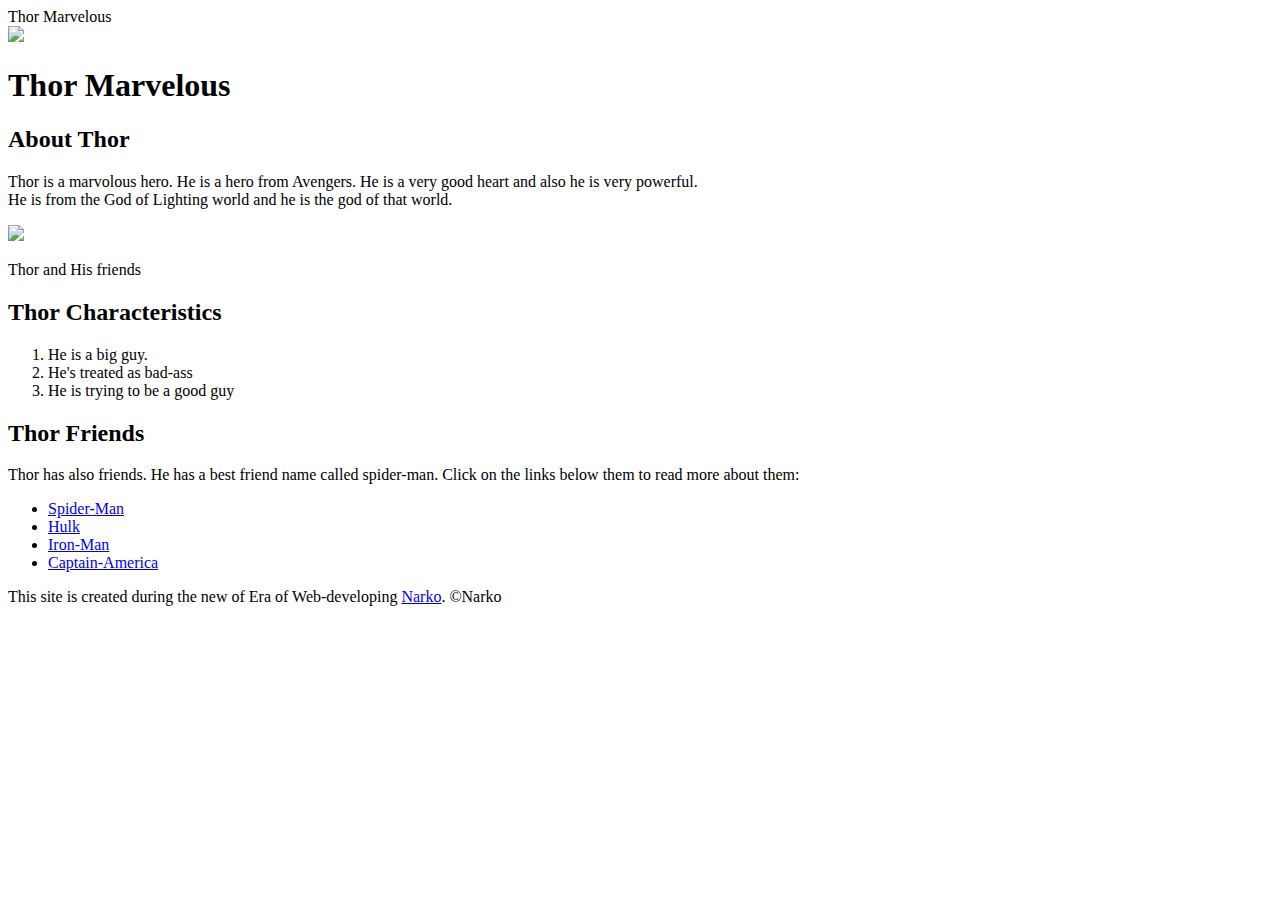
==== index.html @ 90554072 "Thor Added" ====
<!DOCTYPE html>
<html>
<head>
	
	<title> Thor Marvelous</title>
	<link rel="icon" href="Thor.jpeg">

<sub-title> Thor Marvelous</sub-title>
</head>
<body>
	<!-- Header element -->
	<header>
		<img src="Thor.jpeg">
		<h1> Thor Marvelous</h1>
	</header>
<!-- Main element -->
 <main>
 	<h2>About Thor </h2>
 	<p> Thor is a marvolous hero. He is a hero from Avengers. He is a very good heart and also he is very powerful.<br> He is from the God of Lighting world and he is the god of that world.</p>
 	<img src="ThorBody.jpeg">
 	<p>Thor and His friends</p>
 	<!--Characteristics  -->
 	<h2> Thor Characteristics</h2>
 	<ol>
 		<li> He is a big guy.</li>
 		<li>He's treated as bad-ass</li>
 		<li>He is trying to be a good guy</li>
	</ol>
	<!-- Friends -->
	<h2>Thor Friends</h2>
	<p>Thor has also friends. He has a best friend name called spider-man. 
	Click on the links below them to read more about them:</p>
	<ul>
		<li><a target="_blank" href="https://en.wikipedia.org/wiki/Spider-Man:_No_Way_Home"> Spider-Man</a></li>
		<li><a target="_blank" href="https://en.wikipedia.org/wiki/Hulk"> Hulk</a></li>
		<li><a target="_blank" href="https://en.wikipedia.org/wiki/Iron_Man_(2008_film)"> Iron-Man</a></li>
		<li><a target="_blank" href="https://en.wikipedia.org/wiki/Captain_America:_The_First_Avenger"> Captain-America</a></li>


	</ul>
 </main>
 <!-- footer -->
 <footer>
 	<p> This site is created during the new of Era of Web-developing <a href="https://tawang.com">Narko</a>. &copy;Narko
 	</p>

 </footer>


</body>
</html>
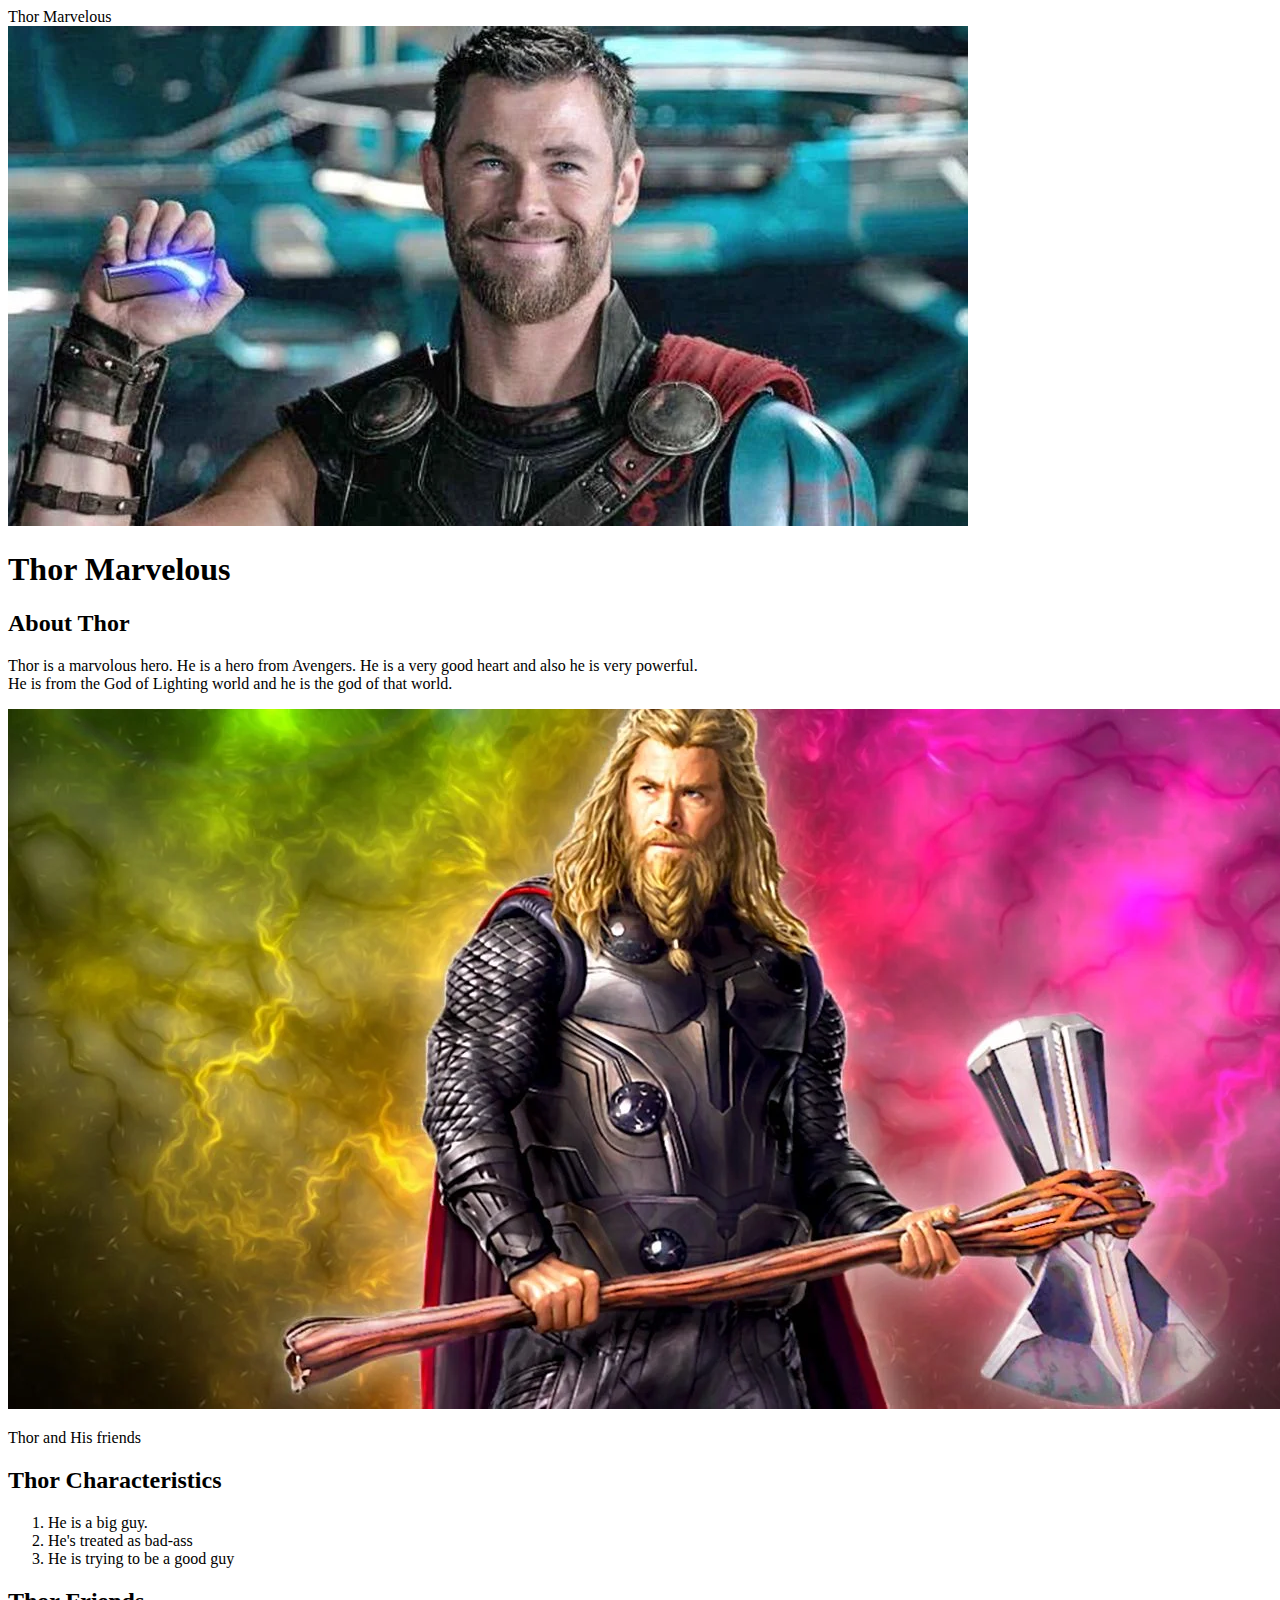
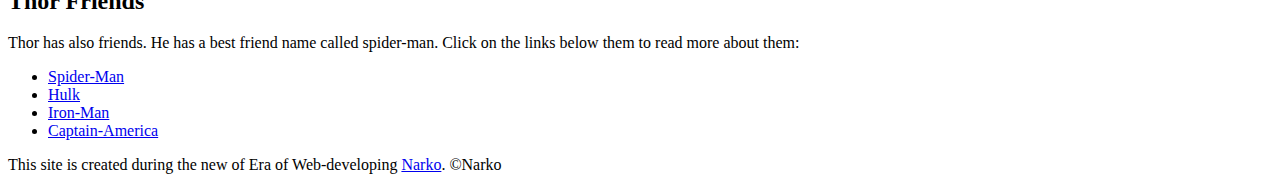
==== commit 37c7da8a: "html title update" ====
--- a/index.html
+++ b/index.html
@@ -2,7 +2,7 @@
 <html>
 <head>
 	
-	<title> Thor Marvelous</title>
+	<title style="text-align:center; font-size: 50px;"> Thor Marvelous</title>
 	<link rel="icon" href="Thor.jpeg">
 
 <sub-title> Thor Marvelous</sub-title>
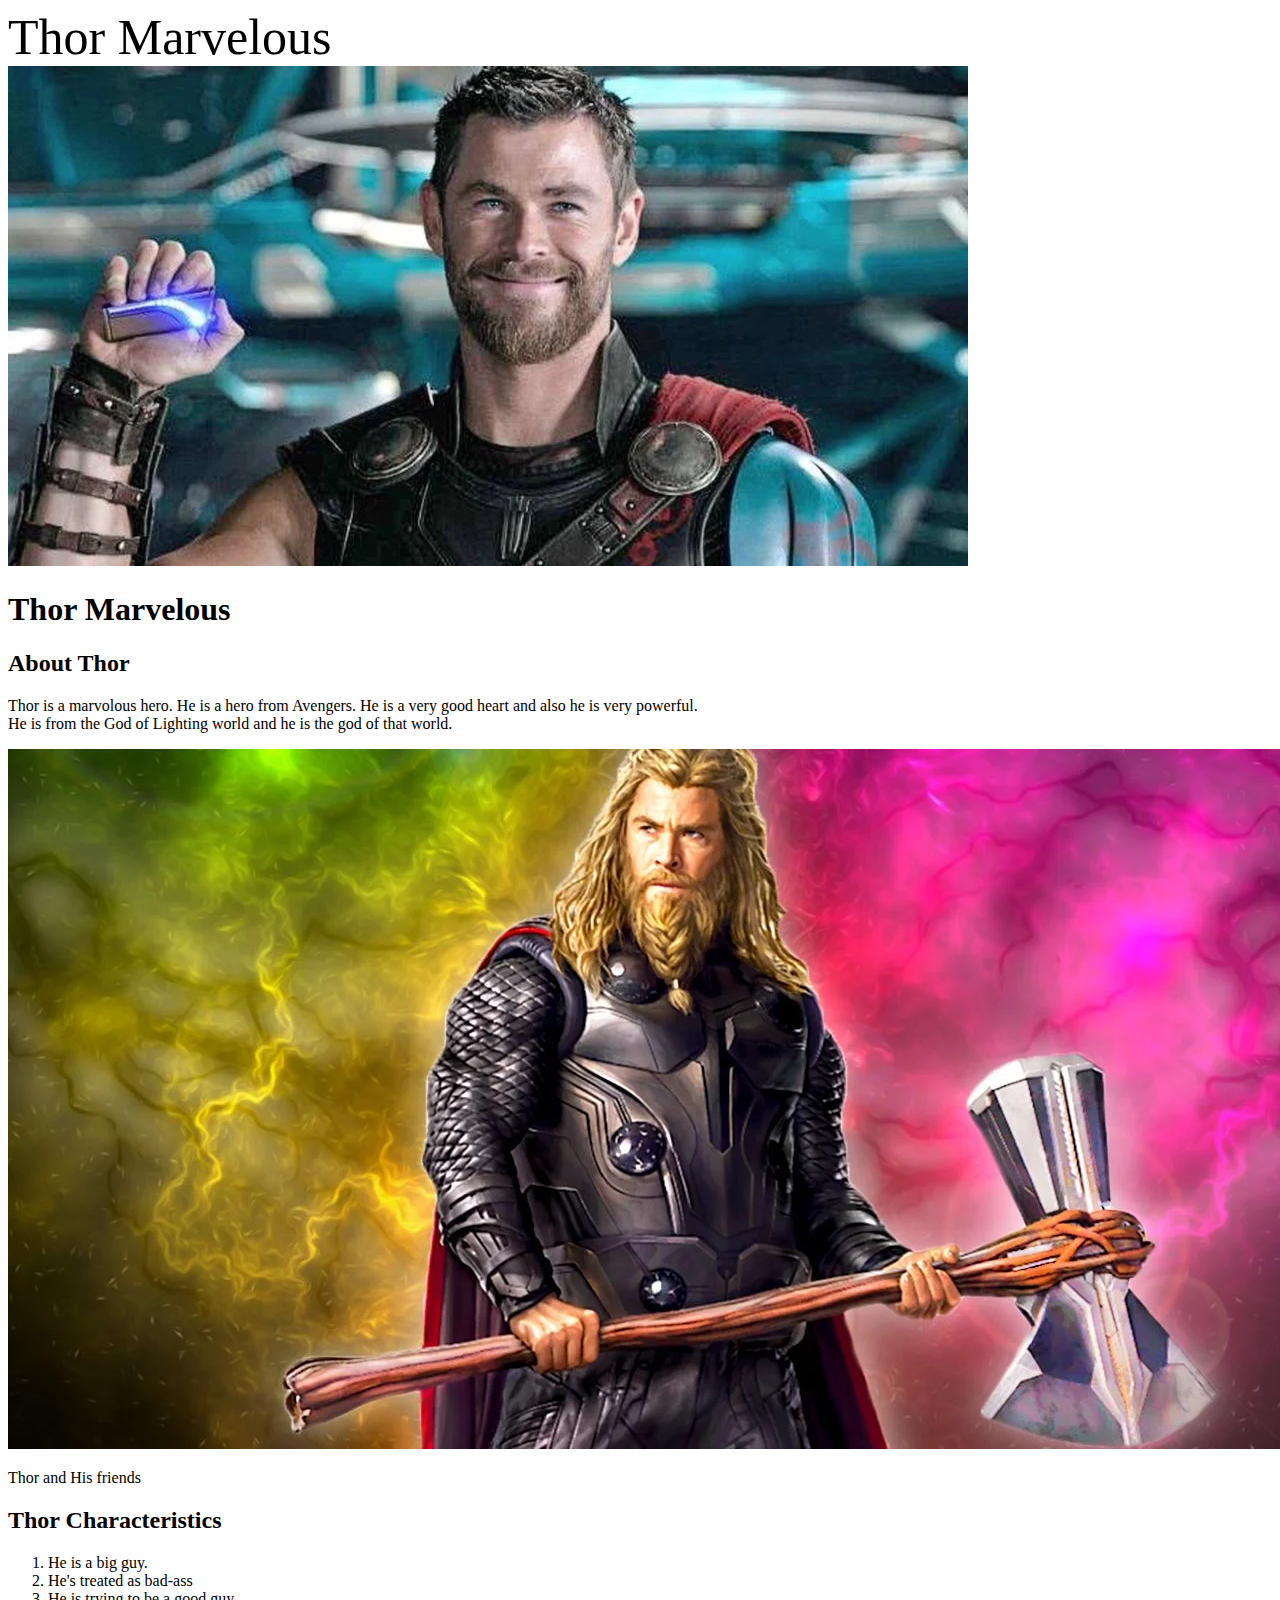
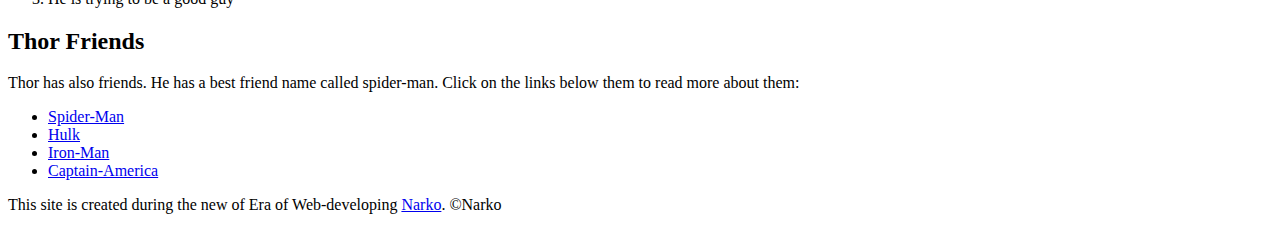
==== commit 2a202eb4: "html heading resetting" ====
--- a/index.html
+++ b/index.html
@@ -2,10 +2,10 @@
 <html>
 <head>
 	
-	<title style="text-align:center; font-size: 50px;"> Thor Marvelous</title>
+	<title> Thor Marvelous</title>
 	<link rel="icon" href="Thor.jpeg">
 
-<sub-title> Thor Marvelous</sub-title>
+<sub-title style="font-size: 50px;"> Thor Marvelous</sub-title>
 </head>
 <body>
 	<!-- Header element -->
@@ -15,7 +15,7 @@
 	</header>
 <!-- Main element -->
  <main>
- 	<h2>About Thor </h2>
+ 	<h2>About Thor</h2>
  	<p> Thor is a marvolous hero. He is a hero from Avengers. He is a very good heart and also he is very powerful.<br> He is from the God of Lighting world and he is the god of that world.</p>
  	<img src="ThorBody.jpeg">
  	<p>Thor and His friends</p>
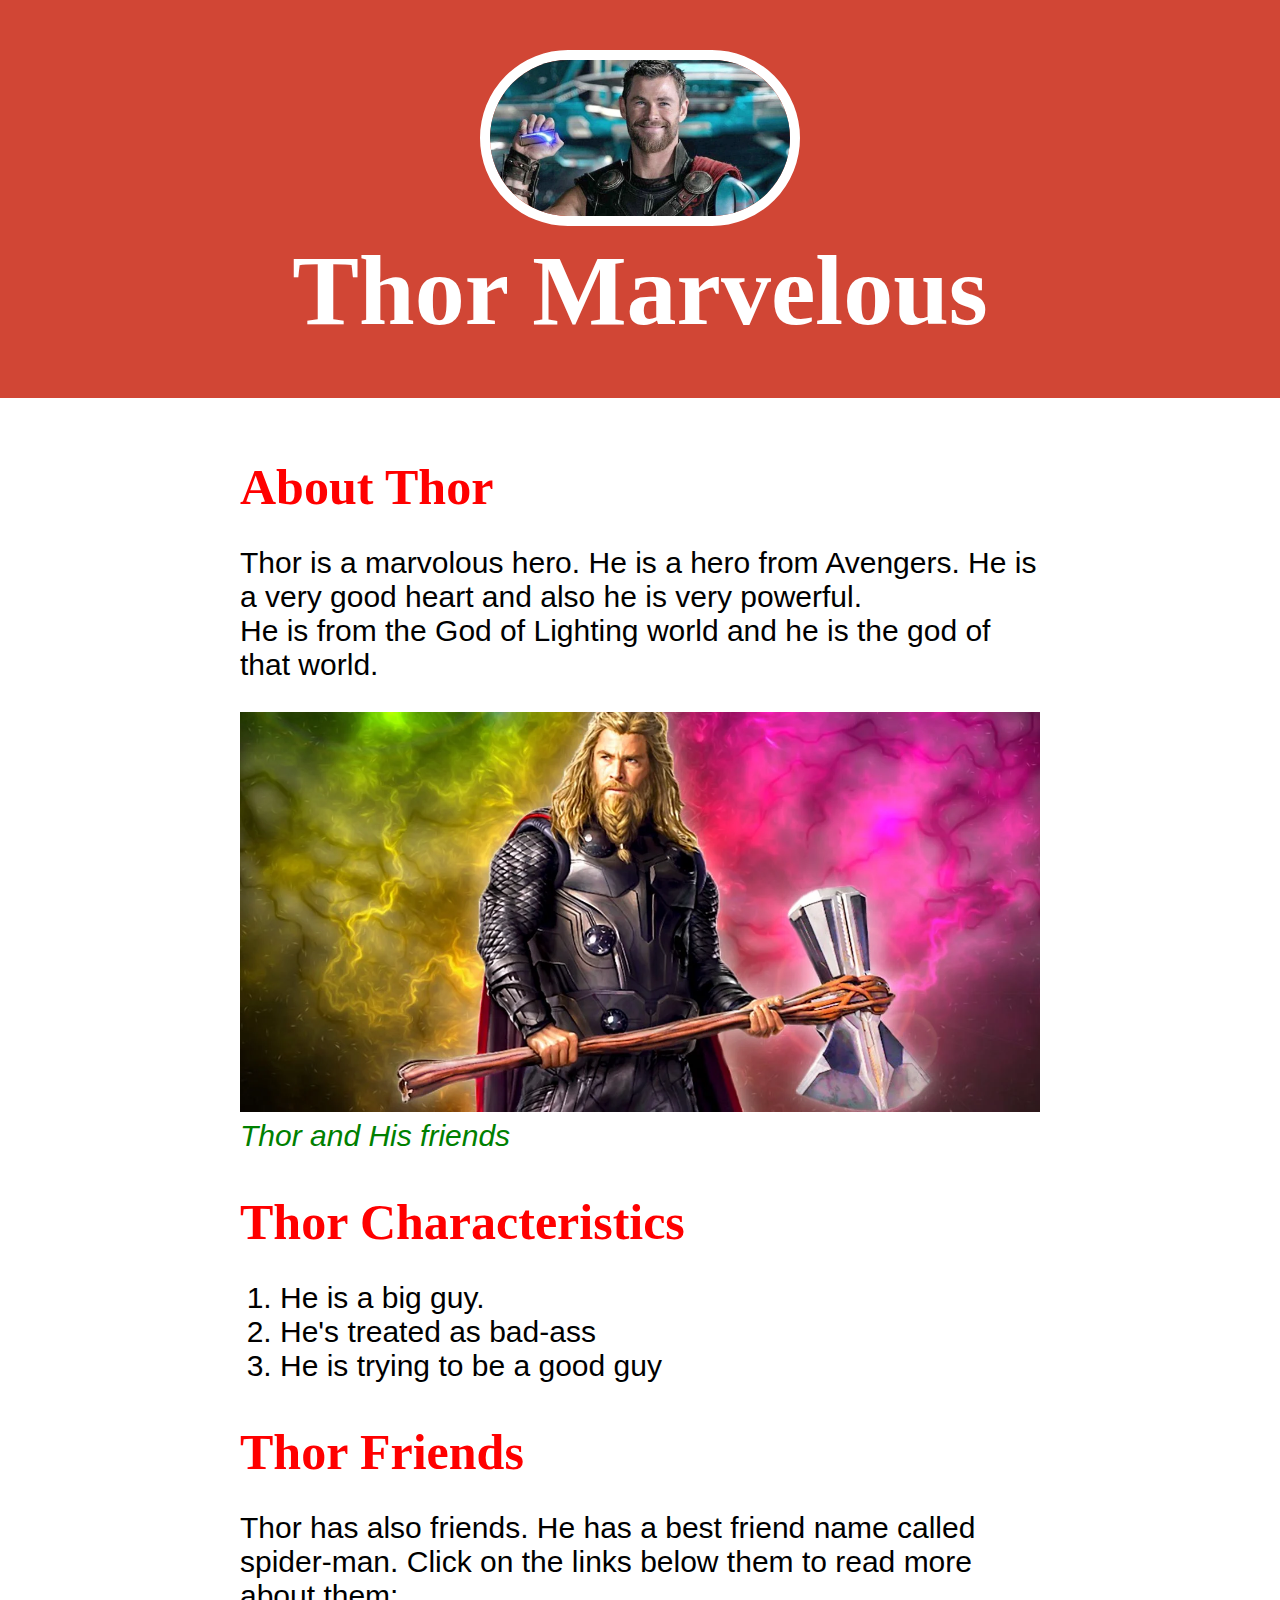
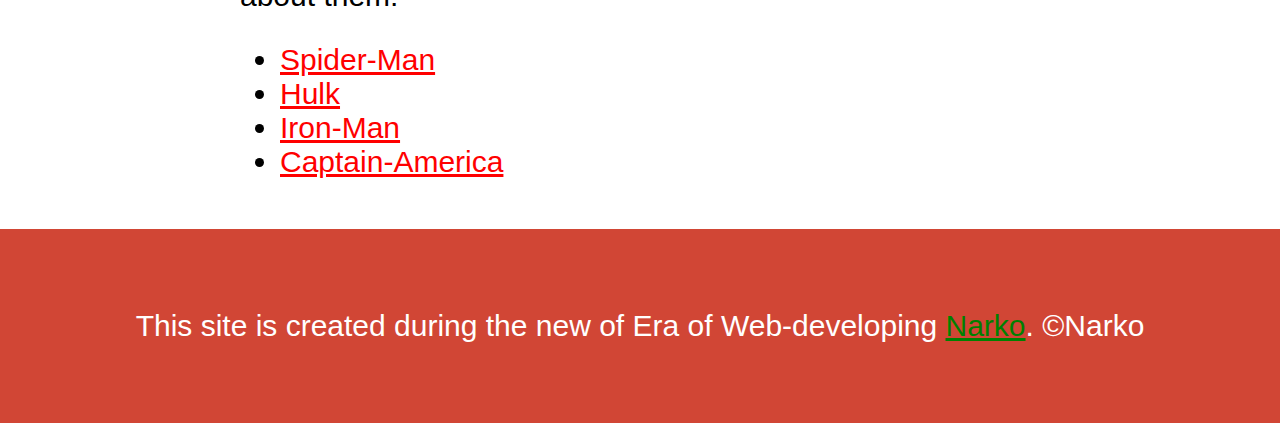
==== commit c874c617: "Wrote the css" ====
--- a/index.html
+++ b/index.html
@@ -4,8 +4,10 @@
 	
 	<title> Thor Marvelous</title>
 	<link rel="icon" href="Thor.jpeg">
+	<link rel="stylesheet" type="text/css" href="index.css">
 
-<sub-title style="font-size: 50px;"> Thor Marvelous</sub-title>
+
+
 </head>
 <body>
 	<!-- Header element -->
@@ -18,7 +20,7 @@
  	<h2>About Thor</h2>
  	<p> Thor is a marvolous hero. He is a hero from Avengers. He is a very good heart and also he is very powerful.<br> He is from the God of Lighting world and he is the god of that world.</p>
  	<img src="ThorBody.jpeg">
- 	<p>Thor and His friends</p>
+ 	<p class="caption">Thor and His friends</p>
  	<!--Characteristics  -->
  	<h2> Thor Characteristics</h2>
  	<ol>
--- a/index.css
+++ b/index.css
@@ -0,0 +1,41 @@
+body {
+	margin: 0;
+	font-family: 'Helvetica', 'Arial','sans-serif';
+	font-size: 30px;
+}
+header {background-color: #d14635;
+text-align: center;
+padding-top: 50px;
+padding-bottom: 50px;}
+h1, h2 {font-family: 'press start 2P',cursive;}
+
+header h1 {color: white;
+font-family: 'press start 2P',cursive;
+font-size: 100px;
+margin: 0;}
+header img{ border-radius:170px;
+			width: 300px;
+			border: 10px solid white; }
+h2 {font-size: 50px;
+color: red;
+margin: 40px 0 10px;}
+a {color: red;}
+a:hover{color: white;
+		background-color: purple;}
+
+main {max-width: 800px;
+	margin: 0 auto;
+	padding:20px;
+}
+main img{max-width: 100%;}
+footer{background-color: #d14635;
+text-align: center;
+color: white;
+padding: 50px;}
+footer a{color: green;}
+footer a:hover{opacity: .5
+		background-color: transparent;}
+p.caption {color: green;
+font-style: italic;
+margin-top: 0;
+}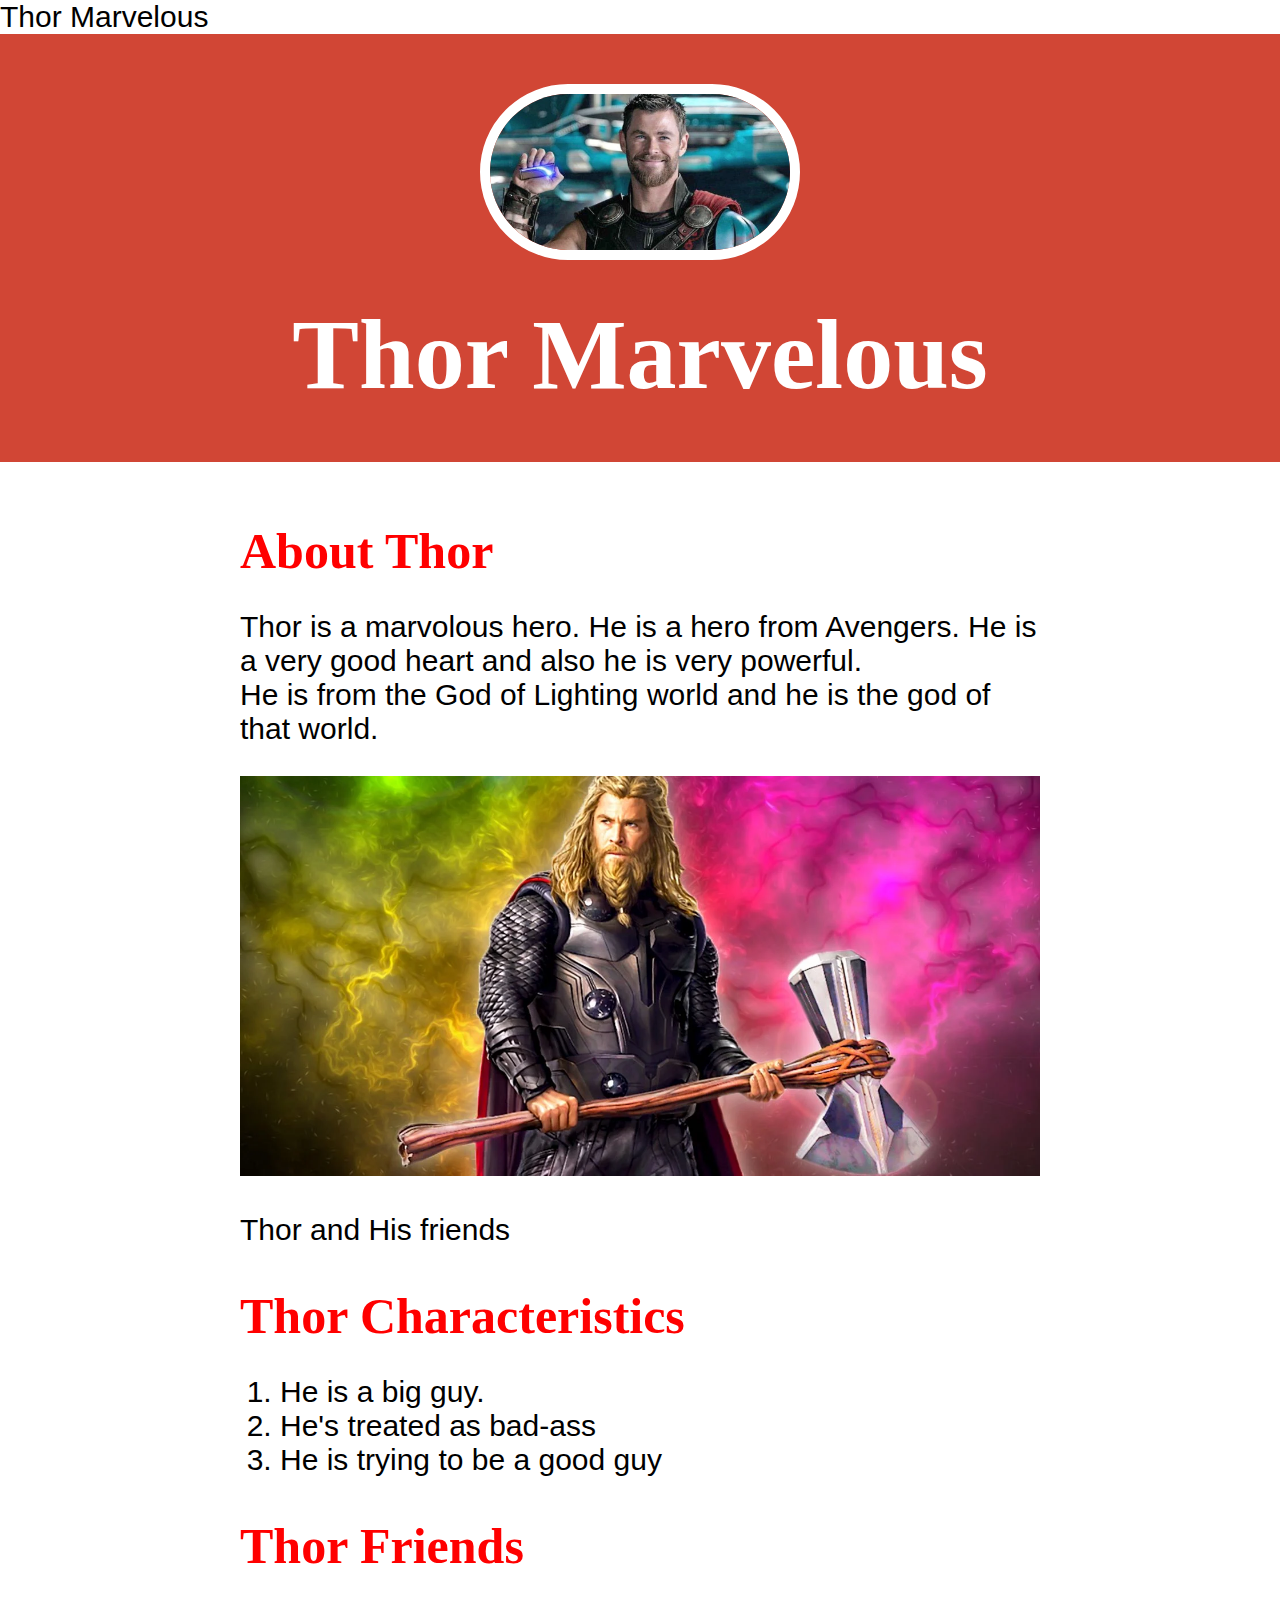
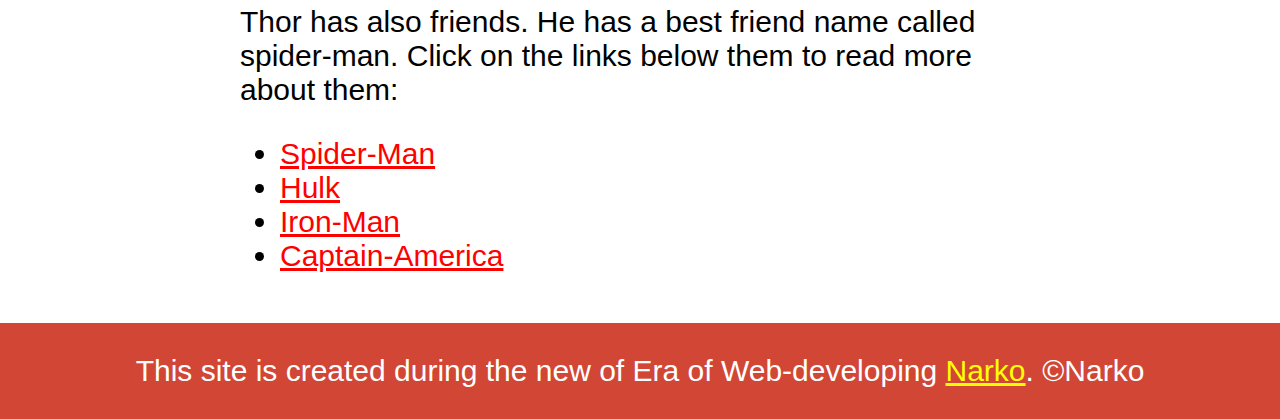
==== commit 1fa08ded: "Update" ====
--- a/index.html
+++ b/index.html
@@ -6,8 +6,7 @@
 	<link rel="icon" href="Thor.jpeg">
 	<link rel="stylesheet" type="text/css" href="index.css">
 
-
-
+<sub-title> Thor Marvelous</sub-title>
 </head>
 <body>
 	<!-- Header element -->
@@ -17,10 +16,10 @@
 	</header>
 <!-- Main element -->
  <main>
- 	<h2>About Thor</h2>
+ 	<h2>About Thor </h2>
  	<p> Thor is a marvolous hero. He is a hero from Avengers. He is a very good heart and also he is very powerful.<br> He is from the God of Lighting world and he is the god of that world.</p>
- 	<img src="ThorBody.jpeg">
- 	<p class="caption">Thor and His friends</p>
+ 	<img src="ThorBody.jpeg" alt="Error">
+ 	<p>Thor and His friends</p>
  	<!--Characteristics  -->
  	<h2> Thor Characteristics</h2>
  	<ol>
--- a/index.css
+++ b/index.css
@@ -3,11 +3,13 @@
 	font-family: 'Helvetica', 'Arial','sans-serif';
 	font-size: 30px;
 }
+/*Header */
 header {background-color: #d14635;
 text-align: center;
 padding-top: 50px;
 padding-bottom: 50px;}
 h1, h2 {font-family: 'press start 2P',cursive;}
+h1 {padding-top: 30px;}
 
 header h1 {color: white;
 font-family: 'press start 2P',cursive;
@@ -22,8 +24,8 @@
 a {color: red;}
 a:hover{color: white;
 		background-color: purple;}
-
-main {max-width: 800px;
+/*Main */
+main {max-width:  800px;
 	margin: 0 auto;
 	padding:20px;
 }
@@ -31,11 +33,13 @@
 footer{background-color: #d14635;
 text-align: center;
 color: white;
-padding: 50px;}
-footer a{color: green;}
-footer a:hover{opacity: .5
-		background-color: transparent;}
+padding: 1px;
+}
+
+footer a{color: yellow;}
+footer a:hover{opacity: .5;
+		background-color: green;}
 p.caption {color: green;
 font-style: italic;
 margin-top: 0;
-}+}
